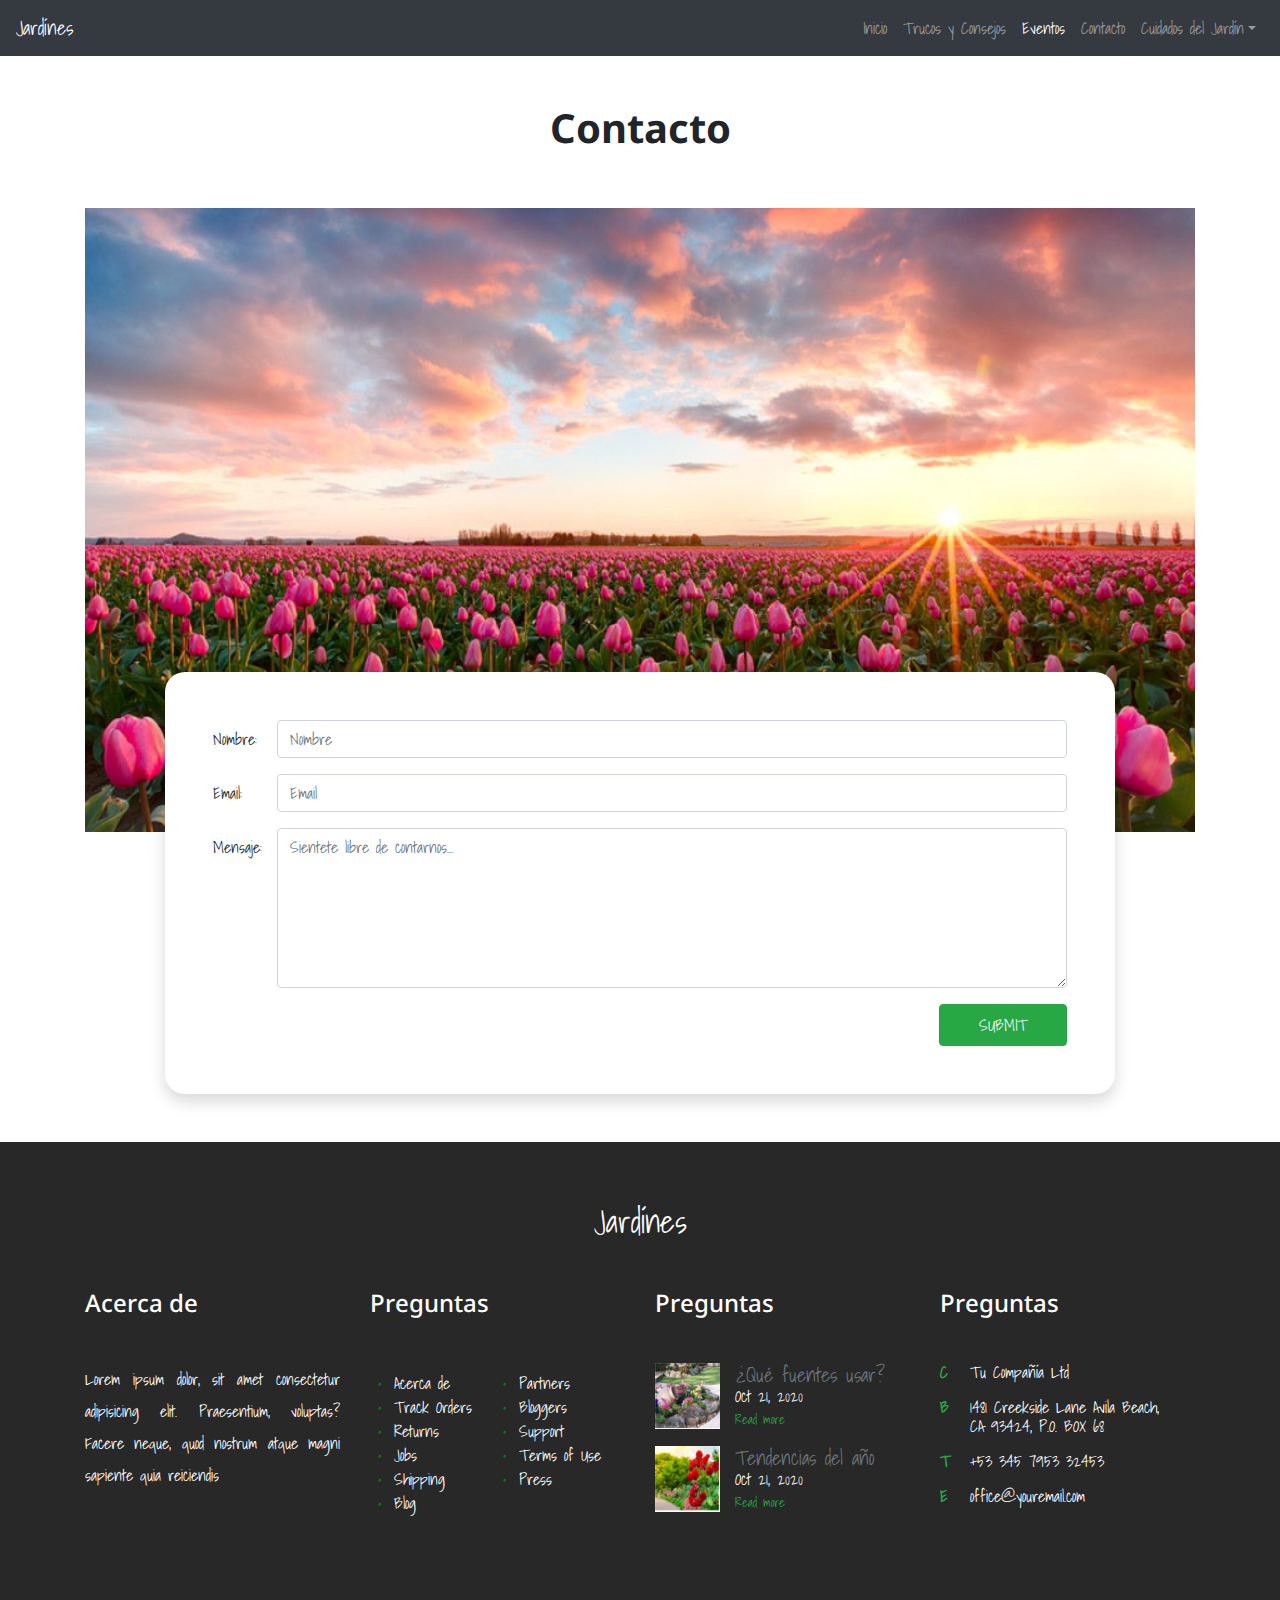
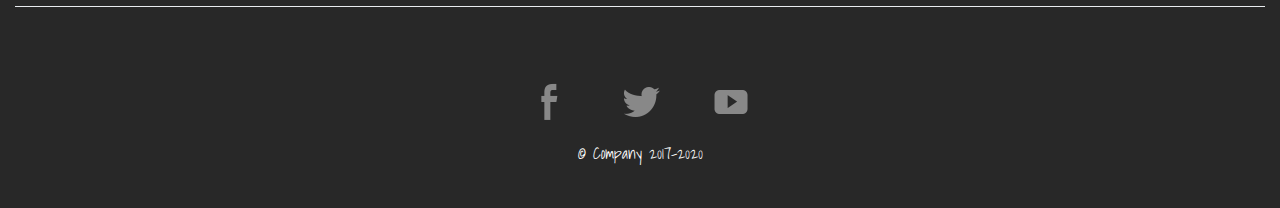
==== contacto.html @ bf2ab660 "first commit" ====
<!doctype html>
<html lang="es">

  <head>
    <meta charset="utf-8">
    <meta name="viewport" content="width=device-width, initial-scale=1, shrink-to-fit=no">
    <meta name="description" content="">
    <meta name="author" content="Mark Otto, Jacob Thornton, and Bootstrap contributors">
    <meta name="generator" content="Jekyll v4.1.1">
    <title>Jardines</title>

    <link rel="canonical" href="https://getbootstrap.com/docs/4.5/examples/jumbotron/">

    <!-- Bootstrap CSS -->
    <link rel="stylesheet" href="css/bootstrap-4.5.3-dist/css/bootstrap.min.css">
    <link rel="stylesheet" href="css/bootstrap-4.5.3-dist/css/bootstrap.min.css.map">

    <link rel="stylesheet" href="css/styles.css">

  </head>

  <body>
    <nav class="navbar navbar-expand-md navbar-dark fixed-top bg-dark">
      <a class="navbar-brand" href="#">Jardínes</a>
      <button class="navbar-toggler" type="button" data-toggle="collapse" data-target="#navbarsExampleDefault" aria-controls="navbarsExampleDefault"
        aria-expanded="false" aria-label="Toggle navigation">
        <span class="navbar-toggler-icon"></span>
      </button>

      <div class="collapse navbar-collapse" id="navbarsExampleDefault">

        <ul class="navbar-nav ml-auto">

          <li class="nav-item">
            <a class="nav-link" href="index.html">Inicio <span class="sr-only"></span></a>
          </li>

          <li class="nav-item">
            <a class="nav-link" href="trucos.html">Trucos y Consejos</a>
          </li>

          <li class="nav-item active">
            <a class="nav-link" href="eventos.html">Eventos</a>
          </li>

          <li class="nav-item">
            <a class="nav-link" href="contacto.html">Contacto</a>
          </li>

          <li class="nav-item dropdown">
            <a class="nav-link dropdown-toggle" href="#" id="dropdown01" data-toggle="dropdown" aria-haspopup="true" aria-expanded="false">Cuidados del
              Jardín</a>
            <div class="dropdown-menu" aria-labelledby="dropdown01">
              <a class="dropdown-item" href="abonos-caseros.html">Abonos Caseros</a>
              <a class="dropdown-item" href="abonos-fertilizantes.html">Abonos y Fertilizantes</a>
              <a class="dropdown-item" href="enfermedades.html">Enfermedades y Plagas</a>
            </div>
          </li>

        </ul>

      </div>
    </nav>

    <main class="container">

      <h1 class="text-center font-weight-bold py-5">Contacto</h1>

      <div class="row justify-content-sm-center">

        <div class="col-md-12">
          <img src="img/wallpaper-contacto.jpeg" alt="jardin">
        </div>

        <form action="#" class="formulario-contacto col-sm-10 shadow">

          <div class="form-group d-md-flex">
            <label for="nombre" class="col-form-label">Nombre:</label>
            <input type="text" placeholder="Nombre" id="nombre" class="form-control">
          </div>

          <div class="form-group d-md-flex">
            <label for="email" class="col-form-label">Email:</label>
            <input type="text" placeholder="Email" id="email" class="form-control">
          </div>

          <div class="form-group d-md-flex">
            <label for="mensaje" class="col-form-label">Mensaje:</label>
            <textarea type="text" placeholder="Sientete libre de contarnos..." id="nombre" class="form-control"></textarea>
          </div>

          <div class="d-flex justify-content-end">
            <input type="submit" class="btn btn-success enviar">
          </div>
        </form>

      </div>

    </main>

    <footer class="container-fluid page-footer">

      <div class="container">

        <h2 class="mb-5">Jardínes</h2>

        <div class="row">

          <div class="col-lg-3 col-sm-6">
            <div class="footer-widget">
              <h4>Acerca de</h4>
              <p class="text-justify text-lh-lg">Lorem ipsum dolor, sit amet consectetur adipisicing elit. Praesentium, voluptas? Facere neque, quod nostrum
                atque magni
                sapiente quia reiciendis</p>
            </div>
          </div>

          <div class="col-lg-3 col-sm-6">
            <div class="footer-widget">
              <h4>Preguntas</h4>

              <div class="listas">
                <ul class="text-left footer-list">
                  <li>Acerca de</li>
                  <li>Track Orders</li>
                  <li>Returns</li>
                  <li>Jobs</li>
                  <li>Shipping</li>
                  <li>Blog</li>
                </ul>

                <ul class="text-left footer-list">
                  <li>Partners</li>
                  <li>Bloggers</li>
                  <li>Support</li>
                  <li>Terms of Use</li>
                  <li>Press</li>
                </ul>
              </div>

            </div>
          </div>

          <div class="col-lg-3 col-sm-6">

            <div class="footer-widget">
              <h4>Preguntas</h4>

              <div class="row">
                <div class="col-4">
                  <img src="img/footer1.jpg" alt="piedras">
                </div>
                <div class="col-8 text-left p-0 m-0 my-auto">
                  <p class="h5 text-muted">¿Qué fuentes usar?</p>
                  <p class="">Oct 21, 2020</p>
                  <a href="#" class="text-tiny text-decoration-none text-success">Read more</a>
                </div>
              </div>

              <div class="row mt-3">
                <div class="col-4">
                  <img src="img/footer2.jpg" alt="piedras">
                </div>
                <div class="col-8 text-left p-0 m-0 my-auto">
                  <p class="h5 text-muted">Tendencias del año</p>
                  <p class="">Oct 21, 2020</p>
                  <a href="#" class="text-tiny text-decoration-none text-success">Read more</a>
                </div>
              </div>

            </div>
          </div>

          <div class="col-lg-3 col-sm-6">
            <div class="footer-widget">
              <h4>Preguntas</h4>

              <div class="row">
                <div class="col-1">
                  <p class="text-success font-weight-bold">C</p>
                </div>
                <div class="col-10">
                  <p class="text-left">Tu Compañía Ltd</p>
                </div>
              </div>

              <div class="row mt-3">
                <div class="col-1">
                  <p class="text-success font-weight-bold">B</p>
                </div>
                <div class="col-10">
                  <p class="text-left">1481 Creekside Lane Avila Beach, CA 93424, P.O. BOX 68</p>
                </div>
              </div>

              <div class="row mt-3">
                <div class="col-1">
                  <p class="text-success font-weight-bold">T</p>
                </div>
                <div class="col-10">
                  <p class="text-left">+53 345 7953 32453</p>
                </div>
              </div>

              <div class="row mt-3">
                <div class="col-1">
                  <p class="text-success font-weight-bold">E</p>
                </div>
                <div class="col-10">
                  <p class="text-left">office@youremail.com</p>
                </div>
              </div>
            </div>
          </div>

        </div>
      </div>

      <hr class="dropdown-divider">

      <div class="social-icons">
        <div class="container">
          <img id="facebook" src="img/img_trans.gif" alt="facebook">
          <img id="twitter" src="img/img_trans.gif" alt="twitter">
          <img id="youtube" src="img/img_trans.gif" alt="youtube">
          <p class="m-0 text-white">&copy; Company 2017-2020</p>
        </div>
      </div>

    </footer>

    <!-- Optional JavaScript -->
    <!-- jQuery first, then Popper.js, then Bootstrap JS -->
    <script src="https://code.jquery.com/jquery-3.2.1.slim.min.js" integrity="sha384-KJ3o2DKtIkvYIK3UENzmM7KCkRr/rE9/Qpg6aAZGJwFDMVNA/GpGFF93hXpG5KkN"
      crossorigin="anonymous"></script>
    <script src="https://cdnjs.cloudflare.com/ajax/libs/popper.js/1.12.9/umd/popper.min.js"
      integrity="sha384-ApNbgh9B+Y1QKtv3Rn7W3mgPxhU9K/ScQsAP7hUibX39j7fakFPskvXusvfa0b4Q" crossorigin="anonymous"></script>
    <script src="https://maxcdn.bootstrapcdn.com/bootstrap/4.0.0/js/bootstrap.min.js"
      integrity="sha384-JZR6Spejh4U02d8jOt6vLEHfe/JQGiRRSQQxSfFWpi1MquVdAyjUar5+76PVCmYl" crossorigin="anonymous"></script>
  </body>

</html>
---- css/styles.css ----
@import url('https://fonts.googleapis.com/css2?family=Shadows+Into+Light&display=swap');
@import url('https://fonts.googleapis.com/css2?family=Noto+Sans:wght@400;700&display=swap');

body {
  font-family: 'Shadows Into Light', cursive;
  padding-top: 3.5rem;
}

h1,
h2,
h3,
h4,
h5,
h6 {
  font-family: 'Noto Sans', sans-serif;
}

img {
  max-width: 100%;
}

/* ====================== JUMBOTRON =============== */
.bd-placeholder-img {
  font-size: 1.125rem;
  text-anchor: middle;
  -webkit-user-select: none;
  -moz-user-select: none;
  -ms-user-select: none;
  user-select: none;
}

@media (min-width: 768px) {
  .bd-placeholder-img-lg {
    font-size: 3.5rem;
  }
}

/* =============================================== */

/* ====================== HEADER =============== */
.main-header {
  background-image: url('../img/wallpaper.jpg');
  height: 100vh;
  background-position: center center;
  background-repeat: no-repeat;
  color: white;
}
/* =============================================== */

/* ====================== Trucos y Consejos =============== */
.truco-widget img {
  height: 300px;
}

.truco-widget img:hover {
  height: 300px;
  transform: scale(1.1);
  transition: all 0.3s ease-in-out;
}

.trucos-aside h2 {
  color: #a48158;
}

/* =============================================== */

/* ====================== Evento =============== */
.evento {
  margin-bottom: 4rem;
}

.evento img:hover {
  transform: rotate(3deg);
  transition: all 0.5s ease-in-out;
}
/* =============================================== */

/* ====================== Contacto =============== */
.formulario-contacto {
  background-color: white;
  padding: 3rem;
  border-radius: 20px;
  margin-bottom: 3rem;
}

@media (min-width: 768px) {
  .formulario-contacto {
    margin-top: -10rem;
  }
}

.formulario-contacto label {
  flex: 0 0 4rem;
}

.formulario-contacto textarea {
  height: 10rem;
}

.formulario-contacto .enviar {
  width: 8rem;
  text-transform: uppercase;
  padding: 0.5rem 0;
  flex: 0 0 100%;
}

@media (min-width: 768px) {
  .formulario-contacto .enviar {
    flex: 0 0 auto;
  }
}
/* =============================================== */

/* ====================== FOOTER =============== */
.page-footer {
  text-align: center;
  background-color: #282828;
  color: white;
  padding-top: 60px;
}

.page-footer h4 {
  margin-bottom: 45px;
  text-align: left;
}

.page-footer h2 {
  font-family: 'Shadows Into Light', cursive;
}

.page-footer p {
  margin: 0;
  padding: 0;
  line-height: 1.2;
}

.page-footer .listas {
  display: flex;
}

.footer-widget {
  margin-bottom: 75px;
}

.footer-widget h2 {
  margin-bottom: 45px;
}

.social-icons {
  padding: 45px 0;
}

.footer-list {
  list-style: none;
  padding: 0.5rem;
  margin: 0 auto;
}

.footer-list li::before {
  content: '\2022';
  color: green;
  font-weight: bold;
  display: inline-block;
  width: 1em;
  margin-left: -1em;
}

#facebook {
  width: 84px;
  height: 84px;
  background: url('../img/sprite-social.jpg') 0px 0px;
}

#facebook:hover {
  width: 84px;
  height: 84px;
  background: url('../img/sprite-social.jpg') 0px -84px;
}

#twitter {
  width: 84px;
  height: 84px;
  background: url('../img/sprite-social.jpg') -670px 0px;
}
#twitter:hover {
  width: 84px;
  height: 84px;
  background: url('../img/sprite-social.jpg') -670px -84px;
}

#youtube {
  width: 84px;
  height: 84px;
  background: url('../img/sprite-social.jpg') -840px 0px;
}
#youtube:hover {
  width: 84px;
  height: 84px;
  background: url('../img/sprite-social.jpg') -840px -84px;
}
/* =============================================== */

/* ====================== Utilidades =============== */
.text-tiny {
  font-size: 0.8rem !important;
}

.text-lh-lg {
  line-height: 2 !important;
}

.enlace {
  text-decoration: none !important;
  color: black;
}

.enlace:hover {
  color: #6e9607;
}
/* =============================================== */
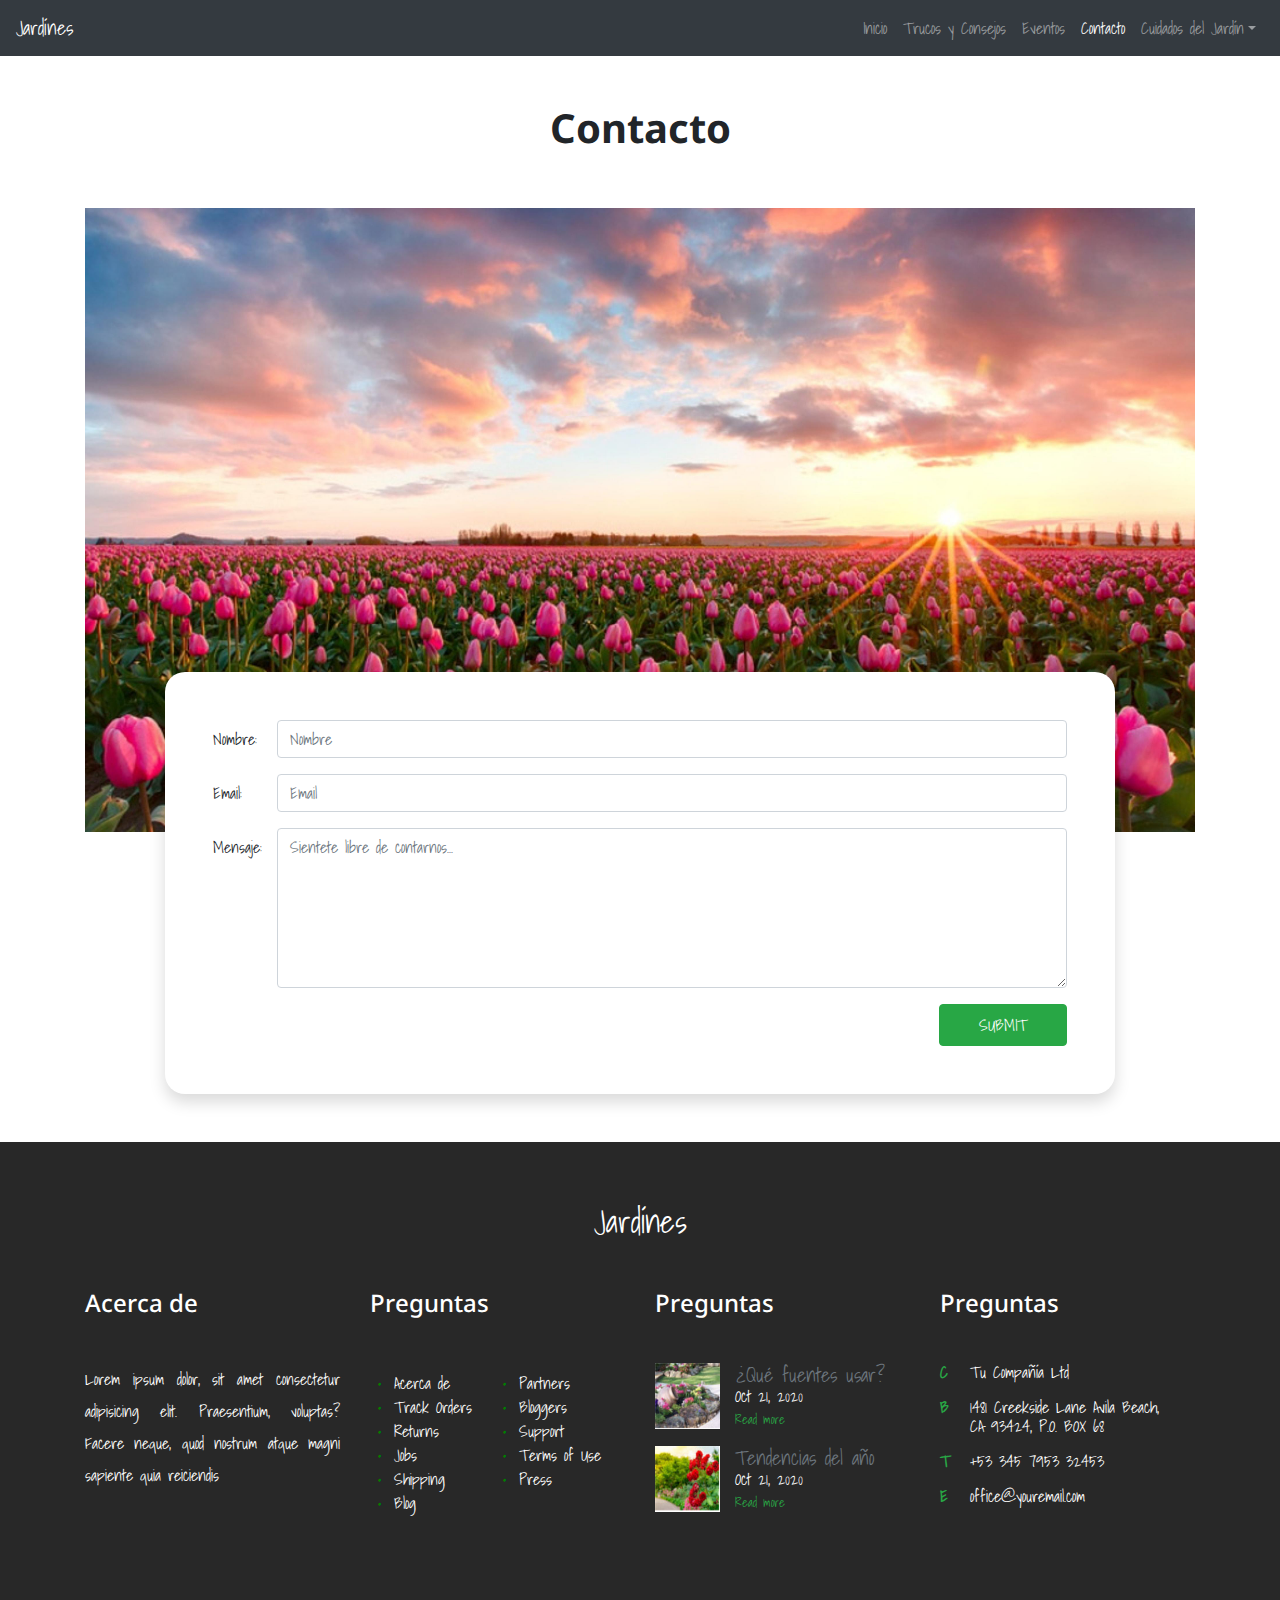
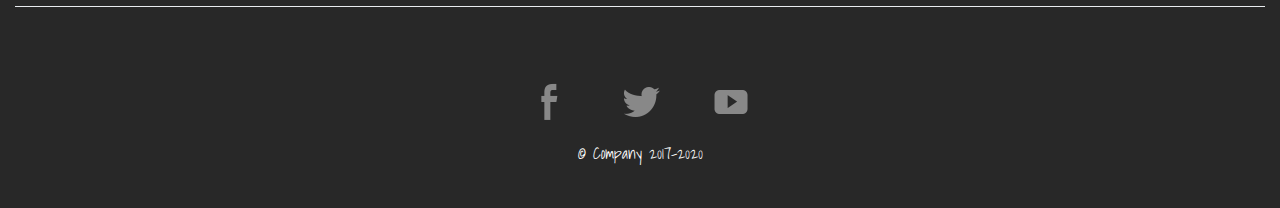
==== commit 025982a1: "error en navegacion" ====
--- a/contacto.html
+++ b/contacto.html
@@ -39,11 +39,11 @@
             <a class="nav-link" href="trucos.html">Trucos y Consejos</a>
           </li>
 
+          <li class="nav-item">
+            <a class="nav-link" href="eventos.html">Eventos</a>
+          </li>
+
           <li class="nav-item active">
-            <a class="nav-link" href="eventos.html">Eventos</a>
-          </li>
-
-          <li class="nav-item">
             <a class="nav-link" href="contacto.html">Contacto</a>
           </li>
 
